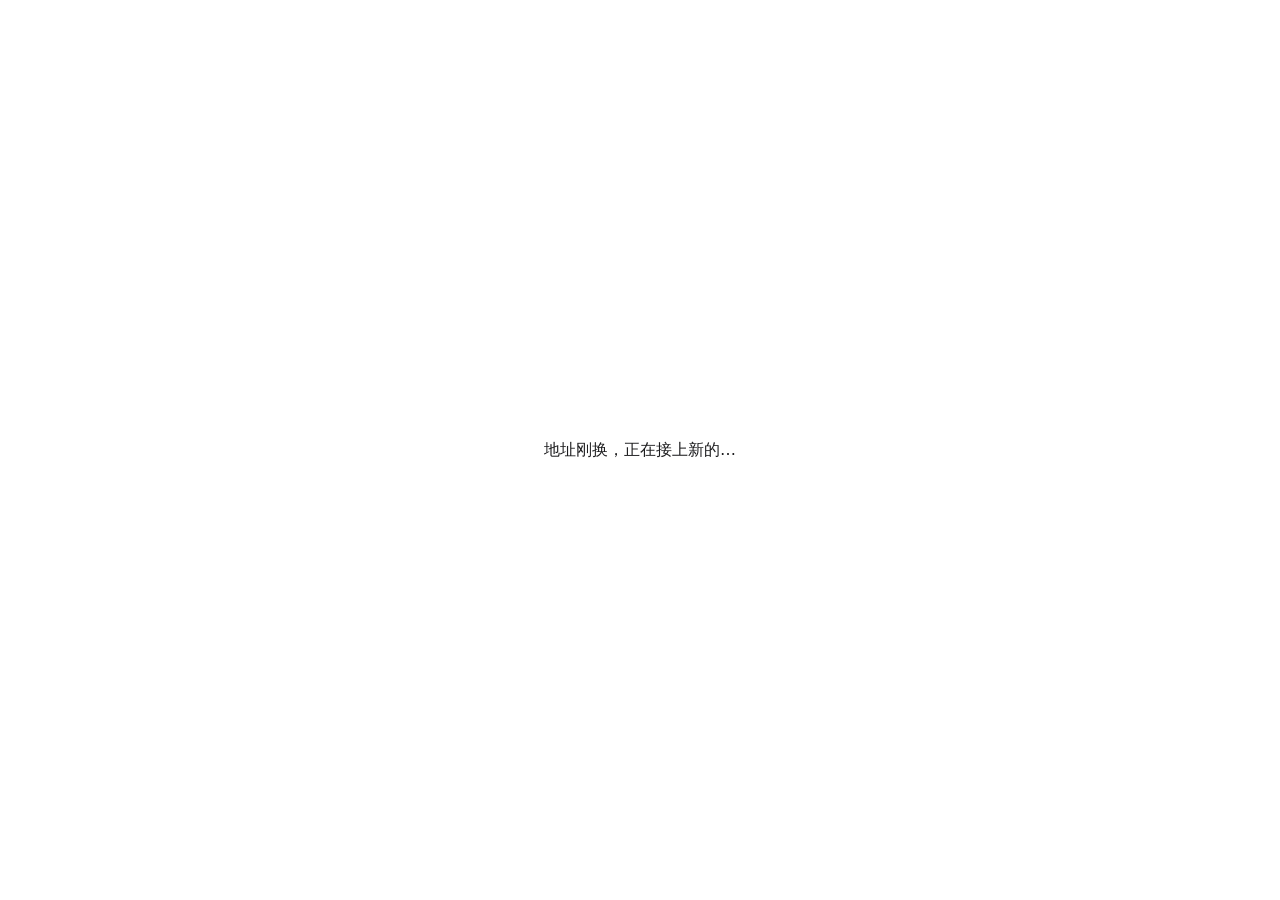
==== test/index.html @ 383964d6 "门牌新版试运行（测试路径，验完即删）" ====
<!doctype html>
<html lang="zh-CN">
<head>
<meta charset="utf-8">
<meta name="viewport" content="width=device-width,initial-scale=1">
<meta name="robots" content="noindex,nofollow">
<title>聊天</title>
<style>
:root{--ink:#1d1d1f;--page:#fff}
@media(prefers-color-scheme:dark){:root{--ink:#ececf1;--page:#16161a}}
body{margin:0;min-height:100vh;display:grid;place-items:center;padding:0 16px;background:var(--page);color:var(--ink);font:16px/1.6 system-ui,-apple-system,"PingFang SC","Microsoft YaHei",sans-serif;text-align:center}
</style>
</head>
<body>
<p id="m">正在打开聊天…</p>
<script>
// 固定门牌：url.txt 里是当前聊天地址，由主人电脑上的服务在地址变化时自动更新。
// 这里还替这台设备存着免输口令的钥匙（聊天地址会变，存在那边会丢）。
const test = new URLSearchParams(location.search).get('i') === 'test';
const KEY = test ? 'friend-chat-key-test' : 'friend-chat-key', FILE = test ? '../url-test.txt' : '../url.txt';
const say = t => { document.getElementById('m').textContent = t; };
const store = (fn, fallback) => { try { return fn(localStorage); } catch { return fallback; } };
// 聊天页带来的：save 存钥匙、forget 删钥匙、dead 已失效的旧地址、c 当前对话、d 草稿、r 草稿的请求号。
const got = new URLSearchParams(location.hash.slice(1));
if (location.hash) history.replaceState(null, '', location.pathname + location.search);
if (got.get('save')) store(s => s.setItem(KEY, got.get('save')));
if (got.get('forget')) store(s => s.removeItem(KEY));
const started = Date.now();
if (got.get('dead')) say('地址刚换，正在接上新的…');
// 地址换了以后门牌要过一会儿才跟上：先确认那边真能用再跳，不把人带到失效页上。
async function alive(u) {
  try { const r = await fetch(u + '/api/health', { cache: 'no-store', signal: AbortSignal.timeout(8000) }); return r.ok && (await r.json()).app === 'friend-chat'; } catch { return false; }
}
async function next() {
  let u = '';
  try { const r = await fetch(FILE + '?t=' + Date.now(), { cache: 'no-store' }); if (r.ok) u = (await r.text()).trim(); } catch {}
  const valid = /^https:\/\/[a-z0-9-]+\.(lhr\.life|localhost\.run)$/i.test(u);
  if (valid && await alive(u)) {
    const p = new URLSearchParams(), k = store(s => s.getItem(KEY), '');
    if (k) p.set('k', k);
    for (const n of ['c', 'd', 'r']) if (got.get(n)) p.set(n, got.get(n));
    return location.replace(u + '/' + (String(p) ? '#' + p : ''));
  }
  say(valid ? '地址刚换，正在接上新的…' : '聊天暂时没开，开了会自动进入。');
  setTimeout(next, Date.now() - started < 60000 ? 3000 : 15000);
}
next();
</script>
</body>
</html>
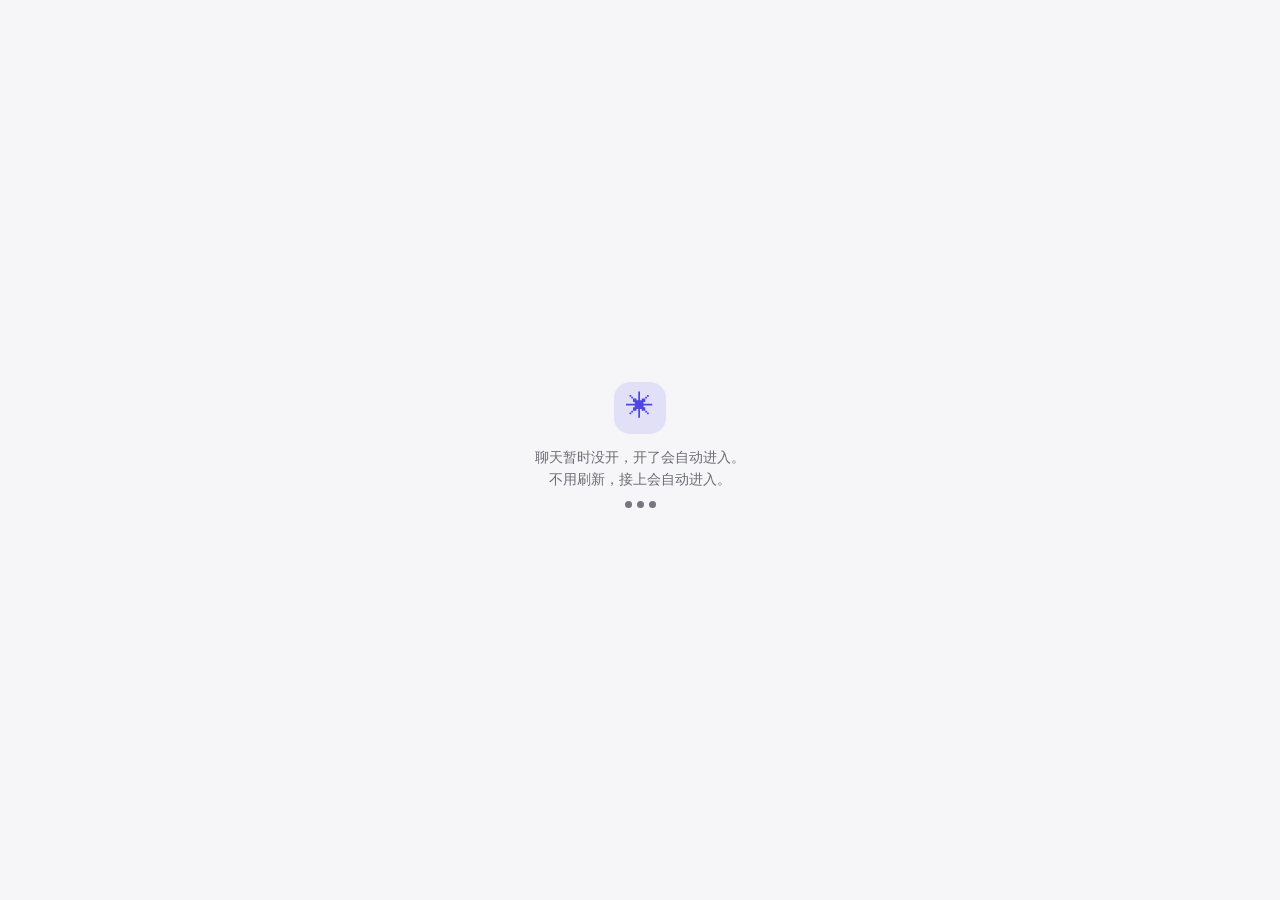
==== commit 4871a2a3: "test page" ====
--- a/test/index.html
+++ b/test/index.html
@@ -1,50 +1,45 @@
 <!doctype html>
-<html lang="zh-CN">
-<head>
-<meta charset="utf-8">
-<meta name="viewport" content="width=device-width,initial-scale=1">
-<meta name="robots" content="noindex,nofollow">
-<title>聊天</title>
-<style>
-:root{--ink:#1d1d1f;--page:#fff}
-@media(prefers-color-scheme:dark){:root{--ink:#ececf1;--page:#16161a}}
-body{margin:0;min-height:100vh;display:grid;place-items:center;padding:0 16px;background:var(--page);color:var(--ink);font:16px/1.6 system-ui,-apple-system,"PingFang SC","Microsoft YaHei",sans-serif;text-align:center}
-</style>
-</head>
+<html lang="zh-CN"><head><meta http-equiv="Content-Security-Policy" content="default-src 'self'; script-src 'self'; style-src 'self'; img-src 'self' data:; connect-src 'self' https://*.lhr.life https://*.localhost.run https://api.github.com; base-uri 'none'; form-action 'none'"><meta name="robots" content="noindex,nofollow"><meta charset="utf-8"><meta name="viewport" content="width=device-width, initial-scale=1, viewport-fit=cover, interactive-widget=resizes-content"><meta name="theme-color" content="#ffffff" media="(prefers-color-scheme: light)"><meta name="theme-color" content="#16161a" media="(prefers-color-scheme: dark)"><title>朋友聊天</title><link rel="stylesheet" href="./style.css?v=41c793fc"><link rel="modulepreload" href="./usage-view.js?v=41c793fc"><link rel="modulepreload" href="./markdown.js?v=41c793fc"><script type="module" src="./app.js?v=41c793fc"></script></head>
 <body>
-<p id="m">正在打开聊天…</p>
-<script>
-// 固定门牌：url.txt 里是当前聊天地址，由主人电脑上的服务在地址变化时自动更新。
-// 这里还替这台设备存着免输口令的钥匙（聊天地址会变，存在那边会丢）。
-const test = new URLSearchParams(location.search).get('i') === 'test';
-const KEY = test ? 'friend-chat-key-test' : 'friend-chat-key', FILE = test ? '../url-test.txt' : '../url.txt';
-const say = t => { document.getElementById('m').textContent = t; };
-const store = (fn, fallback) => { try { return fn(localStorage); } catch { return fallback; } };
-// 聊天页带来的：save 存钥匙、forget 删钥匙、dead 已失效的旧地址、c 当前对话、d 草稿、r 草稿的请求号。
-const got = new URLSearchParams(location.hash.slice(1));
-if (location.hash) history.replaceState(null, '', location.pathname + location.search);
-if (got.get('save')) store(s => s.setItem(KEY, got.get('save')));
-if (got.get('forget')) store(s => s.removeItem(KEY));
-const started = Date.now();
-if (got.get('dead')) say('地址刚换，正在接上新的…');
-// 地址换了以后门牌要过一会儿才跟上：先确认那边真能用再跳，不把人带到失效页上。
-async function alive(u) {
-  try { const r = await fetch(u + '/api/health', { cache: 'no-store', signal: AbortSignal.timeout(8000) }); return r.ok && (await r.json()).app === 'friend-chat'; } catch { return false; }
-}
-async function next() {
-  let u = '';
-  try { const r = await fetch(FILE + '?t=' + Date.now(), { cache: 'no-store' }); if (r.ok) u = (await r.text()).trim(); } catch {}
-  const valid = /^https:\/\/[a-z0-9-]+\.(lhr\.life|localhost\.run)$/i.test(u);
-  if (valid && await alive(u)) {
-    const p = new URLSearchParams(), k = store(s => s.getItem(KEY), '');
-    if (k) p.set('k', k);
-    for (const n of ['c', 'd', 'r']) if (got.get(n)) p.set(n, got.get(n));
-    return location.replace(u + '/' + (String(p) ? '#' + p : ''));
-  }
-  say(valid ? '地址刚换，正在接上新的…' : '聊天暂时没开，开了会自动进入。');
-  setTimeout(next, Date.now() - started < 60000 ? 3000 : 15000);
-}
-next();
-</script>
-</body>
-</html>
+<div id="booting" class="entry"><div class="booting"><span class="logo" aria-hidden="true">✳</span><p id="boot-message" role="status">正在打开聊天…</p><p class="muted">不用刷新，接上会自动进入。</p><div class="typing"><i></i><i></i><i></i></div></div></div>
+<section id="login-screen" class="entry" hidden>
+  <div class="entry-card"><span class="logo" aria-hidden="true">✳</span><h1>朋友聊天</h1><p class="muted">一个安静的地方，把问题聊明白。</p>
+    <form id="login-form" novalidate><label for="access-code">访问口令</label><input id="access-code" type="password" autocomplete="current-password" required placeholder="输入朋友发给你的口令"><p id="login-error" class="error" role="alert"></p><button class="primary wide" type="submit">进入聊天</button></form>
+  </div>
+</section>
+<div id="chat-screen" class="layout" hidden>
+  <aside id="sidebar">
+    <div class="aside-top"><span class="brand"><span class="logo-sm" aria-hidden="true">✳</span>朋友聊天</span><button id="close-menu" class="icon-button mobile-only" type="button" aria-label="收起对话列表"><svg viewBox="0 0 24 24" aria-hidden="true"><path d="M6 6l12 12M18 6L6 18"/></svg></button></div>
+    <button id="new-chat" class="new-chat" type="button"><svg viewBox="0 0 24 24" aria-hidden="true"><path d="M12 5v14M5 12h14"/></svg>新对话</button>
+    <p class="list-label">最近对话</p>
+    <nav id="conversation-list" aria-label="最近对话"></nav>
+    <div class="aside-bottom"><section id="account-usage" class="account-usage" aria-label="额度状态"><p>正在读取额度…</p></section><button id="logout" class="text-button" type="button">退出聊天</button></div>
+  </aside>
+  <div id="scrim" class="scrim" hidden></div>
+  <main class="chat-main">
+    <header class="topbar">
+      <button id="menu" class="icon-button mobile-only" type="button" aria-label="打开对话列表" aria-controls="sidebar" aria-expanded="false"><svg viewBox="0 0 24 24" aria-hidden="true"><path d="M4 7h16M4 12h16M4 17h16"/></svg></button>
+      <div class="topbar-text"><h1 id="conversation-title">新对话</h1><p id="availability" class="muted">正在读取聊天状态…</p></div>
+      <button id="new-chat-mobile" class="icon-button mobile-only" type="button" aria-label="新对话"><svg viewBox="0 0 24 24" aria-hidden="true"><path d="M12 5v14M5 12h14"/></svg></button>
+    </header>
+    <section id="messages" class="messages" aria-label="对话记录" aria-live="polite"><div id="thread" class="thread"></div></section>
+    <button id="to-bottom" class="to-bottom" type="button" aria-label="回到最新消息" hidden><svg viewBox="0 0 24 24" aria-hidden="true"><path d="M12 5v14M6 13l6 6 6-6"/></svg></button>
+    <div class="composer-wrap">
+      <div id="request-error" class="error" role="alert"></div>
+      <form id="chat-form" class="composer">
+        <label class="sr-only" for="message-input">发送消息</label>
+        <textarea id="message-input" rows="1" placeholder="输入你想聊的内容…" enterkeyhint="send"></textarea>
+        <div class="composer-bottom">
+          <div class="chat-options">
+            <label class="select-pill"><span class="sr-only">模型</span><select id="model-select" aria-label="模型"></select></label>
+            <label class="select-pill"><span class="sr-only">思考强度</span><select id="effort-select" aria-label="思考强度"></select></label>
+          </div>
+          <button id="send" type="submit" class="round-button" aria-label="发送消息" disabled><svg viewBox="0 0 24 24" aria-hidden="true"><path d="M12 19V5M6 11l6-6 6 6"/></svg></button>
+          <button id="stop" type="button" class="round-button stop" aria-label="停止回答" hidden><svg viewBox="0 0 24 24" aria-hidden="true"><rect x="7" y="7" width="10" height="10" rx="2"/></svg></button>
+        </div>
+      </form>
+      <p id="input-hint" class="hint">Enter 发送，Shift + Enter 换行</p>
+    </div>
+  </main>
+</div>
+</body></html>
--- a/test/style.css
+++ b/test/style.css
@@ -0,0 +1,87 @@
+:root{--ink:#1d1d1f;--muted:#6b6b74;--faint:#76767f;--page:#fff;--surface:#f6f6f8;--raised:#fff;--hover:#ececf0;--line:#e3e3e8;--control:#c9c9d0;--danger:#c0362c;--accent:#4f46e5;--accent-ink:#fff;--bubble:#4f46e5;--bubble-ink:#fff;--code-bg:#f3f3f6;--scrim:rgba(20,20,30,.38);--shadow:0 8px 28px rgba(20,20,40,.08);
+--s1:4px;--s2:8px;--s3:12px;--s4:16px;--s5:20px;--s6:24px;--s8:32px;--s10:40px;--s12:48px;--s16:64px;--small:13px;--font:14px;--body:15.5px;--h2:17px;--h1:26px;--r-control:10px;--r-card:18px;--pill:999px;--sidebar:264px;--content:760px;--tap:44px;--vh:100dvh;--safe-b:env(safe-area-inset-bottom);--safe-t:env(safe-area-inset-top);color-scheme:light}
+@media(prefers-color-scheme:dark){:root{--ink:#ececf1;--muted:#a3a3ad;--faint:#8e8e98;--page:#16161a;--surface:#1e1e23;--raised:#24242a;--hover:#2b2b32;--line:#3b3b45;--control:#72727e;--danger:#ff7b6e;--accent:#8b85ff;--accent-ink:#16161a;--bubble:#3b3a8f;--bubble-ink:#f4f4ff;--code-bg:#1b1b20;--scrim:rgba(0,0,0,.55);--shadow:0 8px 28px rgba(0,0,0,.35);color-scheme:dark}}
+*{box-sizing:border-box}html,body{height:100%}body{margin:0;background:var(--page);color:var(--ink);font:var(--font)/1.6 -apple-system,"PingFang SC","Segoe UI","Microsoft YaHei","Noto Sans SC",sans-serif;-webkit-font-smoothing:antialiased;-webkit-tap-highlight-color:transparent;-webkit-text-size-adjust:100%}
+[hidden]{display:none!important}h1,h2,h3,h4,p{margin:0}h1{font-size:var(--h1);font-weight:650;letter-spacing:-.01em}h2{font-size:var(--h2);font-weight:600}
+button,input,textarea,select{font:inherit;color:inherit}button{cursor:pointer;border:1px solid transparent;border-radius:var(--r-control);padding:var(--s2) var(--s4);line-height:1.5;background:none}button:disabled{cursor:default;opacity:.45}
+:focus-visible{outline:2px solid var(--accent);outline-offset:2px}button.primary{background:var(--ink);color:var(--page);font-weight:500}button.primary:hover:not(:disabled){opacity:.88}button.secondary{border-color:var(--line);background:var(--raised)}button.secondary:hover:not(:disabled){background:var(--hover)}.text-button{padding:var(--s1) 0;color:var(--muted)}.text-button:hover{color:var(--ink)}.wide{width:100%;min-height:var(--tap)}
+svg{width:20px;height:20px;fill:none;stroke:currentColor;stroke-width:2;stroke-linecap:round;stroke-linejoin:round}.muted{color:var(--muted)}.fine{color:var(--muted);font-size:var(--small)}.warning{color:var(--danger)}.error{color:var(--danger);white-space:pre-wrap}.error:empty{display:none}
+.sr-only{position:absolute;width:1px;height:1px;padding:0;overflow:hidden;clip-path:inset(50%);white-space:nowrap}
+label{display:block;font-weight:500}input{width:100%;min-height:var(--tap);padding:var(--s2) var(--s3);border:1px solid var(--control);border-radius:var(--r-control);background:var(--raised)}input:focus{border-color:var(--accent);outline:none;box-shadow:0 0 0 3px color-mix(in srgb,var(--accent) 22%,transparent)}
+.logo{display:inline-grid;place-items:center;width:52px;height:52px;border-radius:16px;background:color-mix(in srgb,var(--accent) 12%,transparent);color:var(--accent);font-size:28px;margin-bottom:var(--s4)}.logo-sm{color:var(--accent);margin-right:var(--s2)}
+
+/* 登录、打开中 */
+.booting{text-align:center;color:var(--muted)}.booting .logo{margin-bottom:var(--s3)}
+.entry{min-height:var(--vh);display:grid;place-items:center;padding:var(--s6) var(--s5) calc(var(--s6) + var(--safe-b));background:var(--surface)}.entry-card{width:min(400px,100%);background:var(--raised);border:1px solid var(--line);border-radius:24px;padding:var(--s10) var(--s8);box-shadow:var(--shadow)}.entry h1{margin-bottom:var(--s2)}.entry form{margin-top:var(--s8);display:grid;gap:var(--s3)}
+
+/* 聊天布局 */
+.layout{height:var(--vh);display:grid;grid-template-columns:var(--sidebar) 1fr;overflow:hidden}
+aside{display:flex;flex-direction:column;min-height:0;padding:var(--s4) var(--s3);background:var(--surface);border-right:1px solid var(--line)}
+.aside-top{display:flex;align-items:center;justify-content:space-between;min-height:var(--tap);padding:0 var(--s2);margin-bottom:var(--s3)}.brand{font-size:var(--h2);font-weight:650}
+.new-chat{display:flex;align-items:center;gap:var(--s2);width:100%;min-height:var(--tap);border:1px solid var(--line);background:var(--raised);font-weight:500;border-radius:12px}.new-chat:hover:not(:disabled){background:var(--hover)}.new-chat svg{width:18px;height:18px}
+.list-label{font-size:var(--small);color:var(--faint);margin:var(--s5) var(--s2) var(--s2)}
+aside nav{flex:1;min-height:0;overflow-y:auto;display:flex;flex-direction:column;gap:2px}.conversation{flex:none;text-align:left;overflow:hidden;text-overflow:ellipsis;white-space:nowrap;color:var(--muted);padding:var(--s2) var(--s3);min-height:38px;border-radius:var(--r-control)}.conversation:hover{background:var(--hover);color:var(--ink)}.conversation[aria-current=true]{background:var(--raised);color:var(--ink);font-weight:500;box-shadow:inset 3px 0 0 var(--accent),inset 0 0 0 1px var(--line)}.conversation>span,.conversation>small{display:block;overflow:hidden;text-overflow:ellipsis}.conversation>small{color:var(--faint);font-size:var(--small);font-weight:400}.list-empty{color:var(--faint);font-size:var(--small);padding:var(--s2) var(--s3)}
+.aside-bottom{border-top:1px solid var(--line);padding:var(--s3) var(--s2) 0;margin-top:var(--s3);font-size:var(--small);color:var(--muted);max-height:45%;overflow:auto}
+.account-usage{margin-bottom:var(--s2)}.account-usage>p+p{margin-top:2px}
+
+.chat-main{position:relative;min-width:0;min-height:0;display:flex;flex-direction:column;overflow:hidden}
+.topbar{display:flex;align-items:center;gap:var(--s3);padding:var(--s3) var(--s6);min-height:60px;border-bottom:1px solid var(--line);background:var(--page)}.topbar-text{flex:1;min-width:0}.topbar h1{font-size:var(--h2);overflow:hidden;text-overflow:ellipsis;white-space:nowrap}.topbar p{font-size:var(--small);overflow:hidden;text-overflow:ellipsis;white-space:nowrap}
+
+.icon-button{display:inline-grid;place-items:center;width:var(--tap);height:var(--tap);padding:0;flex:none;border-radius:12px}.icon-button:hover,.icon-button:active{background:var(--hover)}
+.mobile-only,.scrim{display:none}
+
+/* 消息 */
+.messages{flex:1;min-height:0;overflow-y:auto;overscroll-behavior:contain;padding:var(--s8) var(--s6) var(--s4)}.thread{max-width:var(--content);margin:0 auto;min-height:100%;display:flex;flex-direction:column}
+.message{font-size:var(--body);margin-bottom:var(--s6);max-width:100%}.message .content{overflow-wrap:anywhere;line-height:1.8}
+.message.user{align-self:flex-end;max-width:min(80%,600px)}.message.user .content{white-space:pre-wrap;background:var(--bubble);color:var(--bubble-ink);padding:10px var(--s4);border-radius:var(--r-card) var(--r-card) 6px var(--r-card);line-height:1.65}
+.message.assistant{align-self:stretch}.sender{display:flex;align-items:center;gap:var(--s2);font-size:var(--small);font-weight:600;color:var(--muted);margin-bottom:var(--s2)}.avatar{display:inline-grid;place-items:center;width:24px;height:24px;border-radius:8px;background:color-mix(in srgb,var(--accent) 14%,transparent);color:var(--accent);font-size:14px}
+.message.assistant .content{padding-left:32px}.message-actions{padding-left:32px;margin-top:var(--s1);min-height:28px}.message.waiting .message-actions{visibility:hidden}.copy{font-size:var(--font)}.danger{color:var(--danger)}button.secondary.danger{border-color:color-mix(in srgb,var(--danger) 45%,var(--line))}.memory{white-space:pre-wrap;background:var(--surface);border-radius:var(--r-control);padding:var(--s3) var(--s4);margin-top:var(--s3);max-height:280px;overflow:auto}
+.thought{margin:0 0 var(--s3) 32px;border:1px solid var(--line);border-radius:14px;background:var(--surface);font-size:var(--font);color:var(--muted)}.thought summary{list-style:none;cursor:pointer;display:block;padding:var(--s2) var(--s3);min-height:var(--tap);border-radius:14px;user-select:none}.thought summary::-webkit-details-marker{display:none}.thought summary:hover .thought-hint{color:var(--ink)}
+.thought-row{display:flex;align-items:center;gap:var(--s2);min-height:28px}.thought-label{font-weight:500;color:var(--ink)}.thought-hint{margin-left:auto;font-size:var(--small);color:var(--faint)}.thought-row svg{width:16px;height:16px;color:var(--muted);transition:transform .2s}.thought[open] .thought-row svg{transform:rotate(90deg)}
+.thought-dot{width:8px;height:8px;border-radius:50%;background:var(--faint);flex:none}.thought.live .thought-dot{background:var(--accent);animation:pulse 1.4s infinite ease-in-out}
+.thought-preview{display:block;font-size:var(--small);line-height:1.5;color:var(--faint);overflow:hidden;display:-webkit-box;-webkit-box-orient:vertical;-webkit-line-clamp:2;padding-left:16px;overflow-wrap:anywhere}.thought-preview:empty,.thought[open] .thought-preview{display:none}
+.thought-body{border-top:1px solid var(--line);padding:var(--s3) var(--s4) var(--s4);max-height:min(420px,50dvh);overflow-y:auto;overscroll-behavior:contain;font-size:var(--font);line-height:1.7;color:var(--muted)}
+.thought.live+.content{display:none}
+@keyframes pulse{0%,100%{opacity:.35;transform:scale(.8)}50%{opacity:1;transform:scale(1.15)}}
+.content>*+*{margin-top:.7em}.content h3{font-size:1.12em;margin-top:1.1em}.content h4{font-size:1em;margin-top:1em}.content ul,.content ol{padding-left:1.4em;margin-bottom:0}.content li+li{margin-top:.3em}.content a{color:var(--accent)}.content blockquote{margin-left:0;padding-left:var(--s3);border-left:3px solid var(--line);color:var(--muted)}.content hr{border:0;border-top:1px solid var(--line)}
+.content code{font-family:ui-monospace,Consolas,"Cascadia Mono",monospace;font-size:.9em;background:var(--code-bg);border:1px solid var(--line);border-radius:6px;padding:.05em .35em}
+.code-block{border:1px solid var(--line);border-radius:12px;overflow:hidden;background:var(--code-bg)}.code-bar{display:flex;align-items:center;justify-content:space-between;padding:2px var(--s2) 2px var(--s3);font-size:var(--small);color:var(--muted);border-bottom:1px solid var(--line)}.code-copy{font-size:var(--small);padding:2px var(--s2);color:var(--muted)}.code-block pre{margin:0;padding:var(--s3);overflow-x:auto;line-height:1.55}.code-block code{border:0;background:none;padding:0;font-size:13px;white-space:pre}
+.table-scroll{overflow-x:auto}.content table{border-collapse:collapse;font-size:.94em;min-width:60%}.content th,.content td{border:1px solid var(--line);padding:6px 10px;text-align:left;vertical-align:top}.content th{background:var(--surface);font-weight:600}
+.typing{display:inline-flex;gap:5px;align-items:center;height:28px;vertical-align:middle}.typing i{width:7px;height:7px;border-radius:50%;background:var(--faint);animation:blink 1.2s infinite ease-in-out}.typing i:nth-child(2){animation-delay:.15s}.typing i:nth-child(3){animation-delay:.3s}.typing-status{font-size:var(--small);color:var(--muted);margin-left:var(--s3);vertical-align:middle}
+@keyframes blink{0%,80%,100%{opacity:.25;transform:translateY(0)}40%{opacity:1;transform:translateY(-3px)}}
+.empty{flex:1;display:flex;flex-direction:column;justify-content:center;align-items:center;text-align:center;padding:var(--s8) 0}.empty h2{font-size:var(--h1);font-weight:650;margin-bottom:var(--s2)}.empty p{color:var(--muted)}
+
+.to-bottom{position:absolute;left:50%;transform:translateX(-50%);bottom:150px;display:grid;place-items:center;width:36px;height:36px;padding:0;border-radius:50%;background:var(--raised);border:1px solid var(--line);box-shadow:var(--shadow);z-index:2}.to-bottom svg{width:18px;height:18px}
+
+/* 输入区 */
+.composer-wrap{width:100%;max-width:calc(var(--content) + 2 * var(--s6));margin:0 auto;padding:0 var(--s6) var(--s3)}.composer-wrap .error{margin:0 var(--s1) var(--s2);font-size:var(--font)}
+.composer{background:var(--raised);border:1px solid var(--control);border-radius:22px;padding:var(--s3) var(--s3) var(--s2) var(--s4);box-shadow:var(--shadow);transition:border-color .15s}.composer:focus-within{border-color:var(--accent)}
+textarea{display:block;width:100%;resize:none;border:0;background:transparent;outline:none;line-height:1.6;padding:var(--s1) 0;min-height:calc(1.6em + var(--s2));max-height:35dvh;font-size:var(--body)}textarea:focus-visible{outline:none}textarea::placeholder{color:var(--faint)}
+.composer-bottom{display:flex;align-items:center;gap:var(--s2);margin-top:var(--s2)}.chat-options{flex:1;min-width:0;display:flex;gap:var(--s2);flex-wrap:wrap}
+.select-pill{position:relative;font-weight:400}.select-pill select{appearance:none;-webkit-appearance:none;max-width:100%;min-height:32px;border:1px solid var(--line);border-radius:var(--pill);background:var(--surface);color:var(--muted);font-size:13.5px;padding:0 26px 0 12px;cursor:pointer;background-image:linear-gradient(45deg,transparent 50%,currentColor 50%),linear-gradient(135deg,currentColor 50%,transparent 50%);background-position:calc(100% - 14px) 50%,calc(100% - 10px) 50%;background-size:4px 4px;background-repeat:no-repeat}.select-pill select:hover:not(:disabled){color:var(--ink)}
+.round-button{display:grid;place-items:center;flex:none;width:38px;height:38px;padding:0;border-radius:50%;background:var(--ink);color:var(--page)}.round-button:disabled{background:var(--control);color:var(--page);opacity:1}.round-button.stop{background:var(--ink)}.round-button.stop svg{fill:currentColor;stroke:none}
+.hint{text-align:center;font-size:11.5px;color:var(--faint);margin-top:var(--s2)}
+
+/* 主人管理页 */
+.owner-page{max-width:880px;margin:var(--s12) auto;padding:0 var(--s6) var(--safe-b)}.owner-page>p{margin:var(--s3) 0 var(--s8)}.panel{background:var(--raised);border:1px solid var(--line);border-radius:var(--r-card);padding:var(--s6);margin-bottom:var(--s5)}.panel h2{margin-bottom:var(--s3)}.panel p+p{margin-top:var(--s2)}.panel .error{margin-top:var(--s3)}
+.actions{display:flex;flex-wrap:wrap;align-items:center;gap:var(--s3);margin-top:var(--s5)}.actions button{min-height:40px}.secret{font-family:ui-monospace,Consolas,monospace;font-size:var(--h2);overflow-wrap:anywhere;background:var(--surface);padding:var(--s4);border-radius:var(--r-control);margin-top:var(--s4)}.owner-page a{color:var(--accent);overflow-wrap:anywhere}.owner-page .status-line{font-size:var(--h2);margin-bottom:var(--s2)}.owner-page details{margin-top:var(--s4)}.owner-page summary{cursor:pointer}
+dialog{border:1px solid var(--line);border-radius:var(--r-card);background:var(--raised);color:var(--ink);padding:var(--s6);max-width:440px}dialog::backdrop{background:var(--scrim)}dialog p{margin-top:var(--s2);color:var(--muted)}
+
+/* 手机 */
+@media(max-width:760px){
+  .code-copy{min-height:var(--tap);padding:0 var(--s3)}
+  input,textarea,select{font-size:16px!important}
+  .layout{grid-template-columns:1fr}.mobile-only{display:inline-grid}.desktop-only{display:none}
+  aside{position:fixed;inset:0 auto 0 0;z-index:20;width:min(86vw,320px);padding:calc(var(--s3) + var(--safe-t)) var(--s3) calc(var(--s3) + var(--safe-b));transform:translateX(-102%);transition:transform .24s cubic-bezier(.3,.7,.3,1);border-right:0}
+  .drawer-open aside{transform:none;box-shadow:0 0 40px rgba(0,0,0,.25)}.scrim{display:block;position:fixed;inset:0;z-index:10;background:var(--scrim)}
+  .conversation{min-height:var(--tap)}.aside-bottom{max-height:50%}
+  .topbar{gap:var(--s1);padding:calc(var(--s1) + var(--safe-t)) var(--s1) var(--s1);min-height:52px}.topbar-text{text-align:center}
+  .messages{padding:var(--s5) var(--s4) var(--s3)}.message{margin-bottom:var(--s5)}.message.user{max-width:90%}.message.user .content{padding:9px 14px}
+  .message.assistant .content,.message-actions{padding-left:0}.message .copy{min-height:32px}.thought{margin-left:0}.thought-body{padding:var(--s3)}
+  .empty{padding:var(--s4) 0}.empty h2{font-size:22px}
+  .composer-wrap{padding:0 var(--s3) calc(var(--s2) + var(--safe-b))}.composer{border-radius:20px;padding:6px 6px 6px var(--s3)}.composer-bottom{margin-top:2px}textarea{padding:6px 0 2px}
+  .select-pill select{min-height:var(--tap);padding:0 24px 0 10px;border-color:transparent;background-color:transparent}.chat-options{gap:0}.round-button{width:var(--tap);height:var(--tap)}.hint{display:none}.to-bottom{bottom:130px}
+  .entry-card{padding:var(--s8) var(--s5);border-radius:20px}
+  .owner-page{margin:var(--s6) auto;padding:0 var(--s4) var(--safe-b)}.owner-page>p{margin-bottom:var(--s5)}.panel{padding:var(--s4);margin-bottom:var(--s4)}.actions button{min-height:var(--tap)}dialog{width:calc(100% - var(--s8))}
+}
+@media(prefers-reduced-motion:reduce){aside{transition:none}.typing i,.thought.live .thought-dot{animation:none;opacity:.6}}
